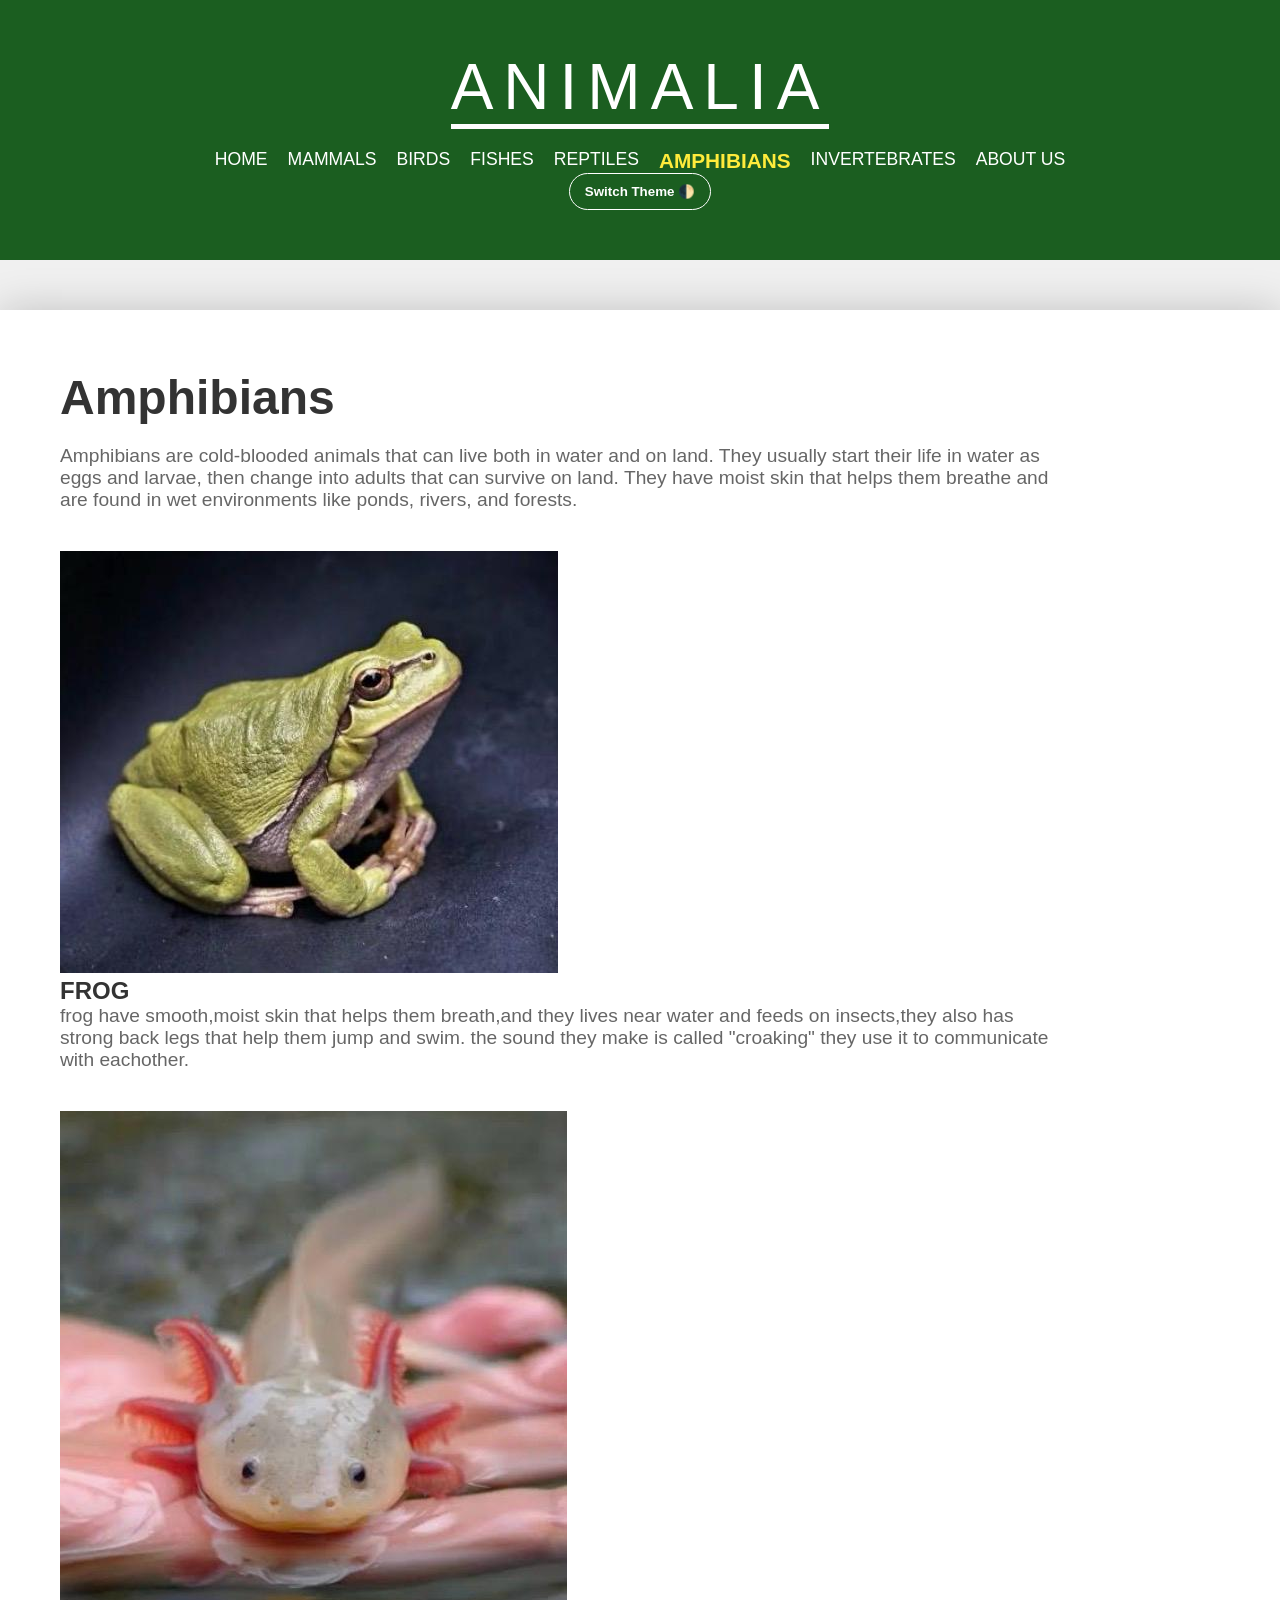
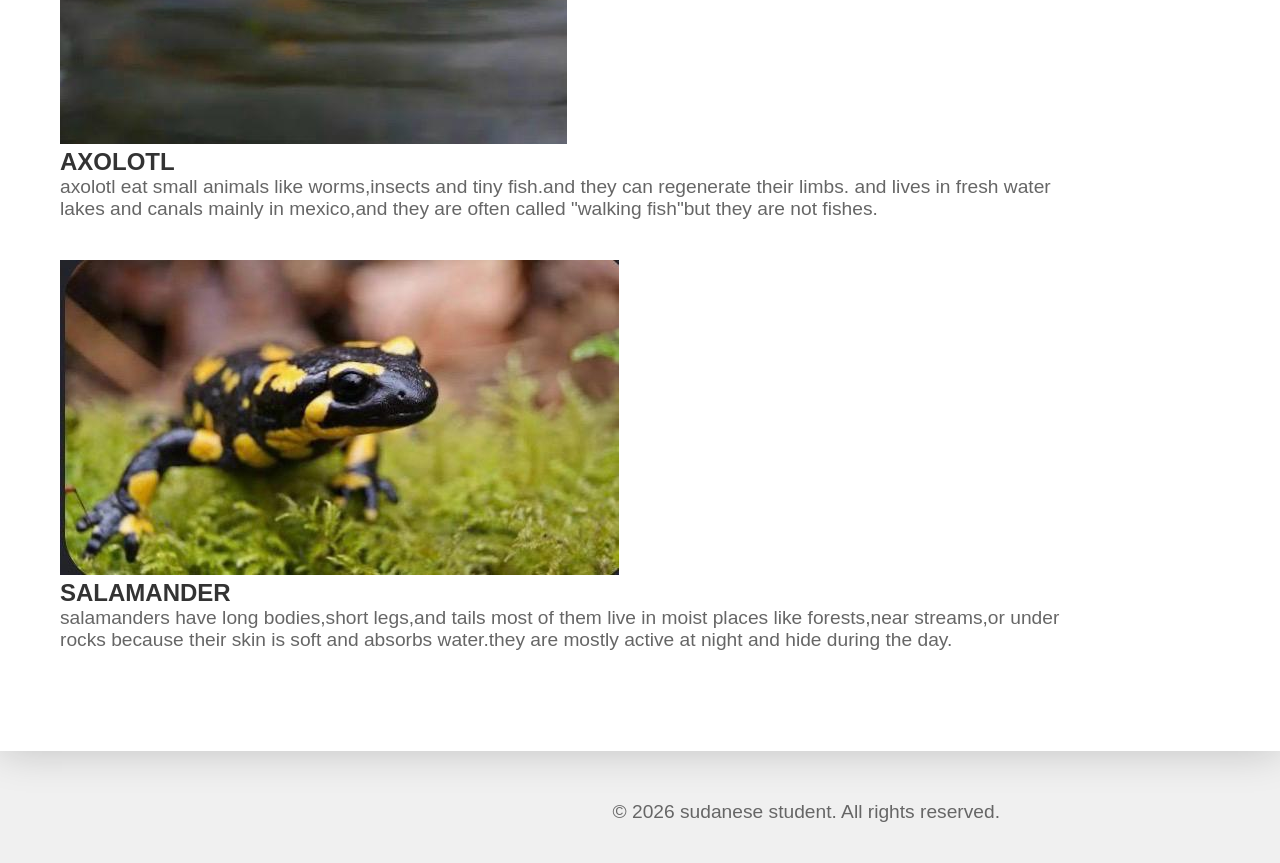
==== amphibians.html @ 317c5589 "Add files via upload" ====
<!doctype html>
<html lang="en">
  <head>
    <meta charset="UTF-8" />
    <title>Animalia | Home</title>
    <link rel="stylesheet" href="style.css" />
  </head>
  <body>
    <header>
      <div class="logo">ANIMALIA</div>
      <nav>
        <ul>
          <li><a href="index.html">Home</a></li>
          <li><a href="mammals.html">Mammals</a></li>
          <li><a href="birds.html">Birds</a></li>
          <li><a href="fishes.html">Fishes</a></li>
          <li><a href="reptiles.html">Reptiles</a></li>
          <li><a href="amphibians.html">Amphibians</a></li>
          <li><a href="invertebrates.html">Invertebrates</a></li>
          <li><a href="about.html">About Us</a></li>
        </ul>
      </nav>
      <button id="theme-toggle" class="theme-btn">Switch Theme 🌓</button>
    </header>

    <main>
      <h1>Amphibians</h1>
      <p>
        Amphibians are cold-blooded animals that can live both in water and on
        land. They usually start their life in water as eggs and larvae, then
        change into adults that can survive on land. They have moist skin that
        helps them breathe and are found in wet environments like ponds, rivers,
        and forests.
      </p>
      <div class="gallery">
        <div class="card">
          <img src="photo/frog.jpeg" alt="frog" />
          <h2>FROG</h2>
          <p>
            frog have smooth,moist skin that helps them breath,and they lives
            near water and feeds on insects,they also has strong back legs that
            help them jump and swim. the sound they make is called "croaking"
            they use it to communicate with eachother.
          </p>
        </div>
        <div class="card">
          <img src="photo/axolotl.jpeg" alt="axolotl" />
          <h2>AXOLOTL</h2>
          <p>
            axolotl eat small animals like worms,insects and tiny fish.and they
            can regenerate their limbs. and lives in fresh water lakes and
            canals mainly in mexico,and they are often called "walking fish"but
            they are not fishes.
          </p>
        </div>
        <div class="card">
          <img src="photo/salamander.jpeg" alt="salamander" />
          <h2>SALAMANDER</h2>
          <p>
            salamanders have long bodies,short legs,and tails most of them live
            in moist places like forests,near streams,or under rocks because
            their skin is soft and absorbs water.they are mostly active at night
            and hide during the day.
          </p>
        </div>
      </div>
    </main>
    <footer>
      <p style="text-align: end">
        &copy; 2026 sudanese student. All rights reserved.
      </p>
    </footer>
    <script src="script.js"></script>
  </body>
</html>
---- style.css ----
* {
  box-sizing: border-box;
  margin: 0;
  padding: 0;
}

:root {
  --bg-color: #f0f0f0;
  --card-bg: #ffffff;
  --text-color: #333333;
  --header-bg: #1b5e20;
  --accent-color: #1b5e20;
}

[data-theme="dark"] {
  --bg-color: #121212;
  --card-bg: #1e1e1e;
  --text-color: #e0e0e0;
  --header-bg: #000000;
  --accent-color: #4caf50;
}

body {
  font-family: "Arial Black", Gadget, sans-serif;
  background-color: var(--bg-color);
  color: var(--text-color);
  transition: all 0.3s ease;
}

header {
  background-color: var(--header-bg);
  color: white;
  padding: 50px 20px;
  text-align: center;
}

.logo {
  font-size: 4rem;
  letter-spacing: 10px;
  border-bottom: 5px solid #fff;
  display: inline-block;
  margin-bottom: 20px;
}

nav ul {
  list-style: none;
  display: flex;
  justify-content: center;
  gap: 20px;
  flex-wrap: wrap;
}

nav ul li a {
  color: white;
  text-decoration: none;
  font-size: 1.1rem;
  text-transform: uppercase;
}

.theme-btn {
  padding: 10px 15px;
  cursor: pointer;
  border-radius: 20px;
  border: 1px solid white;
  background: transparent;
  color: white;
  font-weight: bold;
}

main,
.form-side,
.media-box {
  background-color: var(--card-bg) !important;
  color: var(--text-color);
}

main {
  max-width: 1400px;
  margin: 50px auto;
  padding: 60px;
  box-shadow: 0 0 40px rgba(0, 0, 0, 0.2);
  min-height: 1000px;
}

h1 {
  font-size: 3rem;
  color: #333;
  margin-bottom: 20px;
}

p {
  font-size: 1.2rem;
  color: #666;
  margin-bottom: 40px;
  max-width: 1000px;
}

img {
  transition:
    transform 0.3s ease,
    box-shadow 0.3s ease;
}

.big-img-placeholder {
  width: 100%;
  aspect-ratio: 16 / 9;
  background: #ddd;
  border: 10px solid #eee;
  display: flex;
  align-items: center;
  justify-content: center;
  font-size: 1.2rem;
  color: #888;
  margin-bottom: 30px;
}

.big-img-placeholder img {
  width: 100%;
  height: 100%;
  object-fit: cover;
}

.sub-grid {
  display: grid;
  grid-template-columns: 1fr 1fr;
  gap: 30px;
}

.small-box {
  width: 100%;
  aspect-ratio: 16 / 9;
  background: #eee;
  border: 5px solid #ddd;
  display: flex;
  align-items: center;
  justify-content: center;
  font-size: 1.2rem;
}

.small-box img {
  width: 100%;
  height: 100%;
  object-fit: cover;
}

.animal-list {
  list-style: none;
  display: grid;
  grid-template-columns: repeat(3, 1fr);
  gap: 30px;
  padding: 0;
}

.animal-list li {
  text-align: center;
}

.animal-item {
  display: flex;
  flex-direction: column;
  align-items: center;
  text-decoration: none;
  gap: 15px;
}

.animal-item span {
  font-size: 1.2rem;
  color: #168fb4;
  font-weight: bold;
  text-transform: uppercase;
}

.animal-item img {
  border-radius: 10px;
  width: 100px;
  height: 100px;
}

.explore-btn {
  border-radius: 10px;
  padding: 15px 40px;
  font-size: 1.2rem;
  font-weight: bold;
  background: linear-gradient(135deg, #1b5e20 0%, #0d4d1a 100%);
  color: white;
  border: 3px solid #fff;
  cursor: pointer;
  transition: all 0.3s ease;
  text-transform: uppercase;
  letter-spacing: 1px;
}

.explore-btn:hover {
  transform: translateY(-5px);
  box-shadow: 0 10px 30px rgba(27, 94, 32, 0.4);
  background: linear-gradient(135deg, #0d4d1a 0%, #1b5e20 100%);
}

.explore-btn:active {
  transform: translateY(-2px);
  box-shadow: 0 5px 15px rgba(27, 94, 32, 0.3);
}

.eagle-section {
  display: flex;
  align-items: flex-start;
  gap: 20px;
  padding: 20px;
}

.eagle-section img {
  max-width: 400px;
  height: auto;
}

.eagle-content {
  flex: 1;
}

#comments-section,
.comments-section {
  margin-top: 50px;
  padding: 30px;
  background: #f9f9f9;
  border-top: 2px solid #eee;
  border-left: 5px solid #1b5e20;
  border-radius: 8px;
  font-family: Arial, sans-serif;
}

.comments-section h2 {
  color: #1b5e20;
  margin-bottom: 20px;
  font-size: 2rem;
}

.comment-form {
  display: flex;
  flex-direction: column;
  gap: 15px;
}

.comment-form input,
.comment-form textarea {
  width: 100%;
  padding: 12px;
  margin-bottom: 10px;
  border: 2px solid #ddd;
  border-radius: 5px;
  font-family: Arial, sans-serif;
  font-size: 1rem;
  transition: border-color 0.3s ease;
}

.comment-form input:focus,
.comment-form textarea:focus {
  outline: none;
  border-color: #1b5e20;
  box-shadow: 0 0 10px rgba(27, 94, 32, 0.2);
}

.comment-form button,
.submit-btn {
  padding: 12px 30px;
  background: linear-gradient(135deg, #1b5e20 0%, #0d4d1a 100%);
  color: white;
  border: none;
  border-radius: 5px;
  font-weight: bold;
  font-size: 1rem;
  cursor: pointer;
  transition: all 0.3s ease;
  text-transform: uppercase;
}

.submit-btn:hover,
.comment-form button:hover {
  transform: scale(1.05);
  box-shadow: 0 8px 20px rgba(27, 94, 32, 0.3);
}

.submit-btn:active,
.comment-form button:active {
  transform: scale(0.98);
}

.comment-item {
  background: #f9f9f9;
  padding: 10px;
  margin-top: 10px;
  border-radius: 5px;
  border-left: 5px solid #2e7d32;
}

.comment-item strong {
  color: #333;
}

.comment-item p {
  margin: 5px 0 0;
}

.error-msg {
  color: #d32f2f;
  font-size: 0.8rem;
  display: block;
  margin-top: 5px;
  font-family: sans-serif;
}

input:invalid,
select:invalid {
  border-color: #ffcdd2;
}
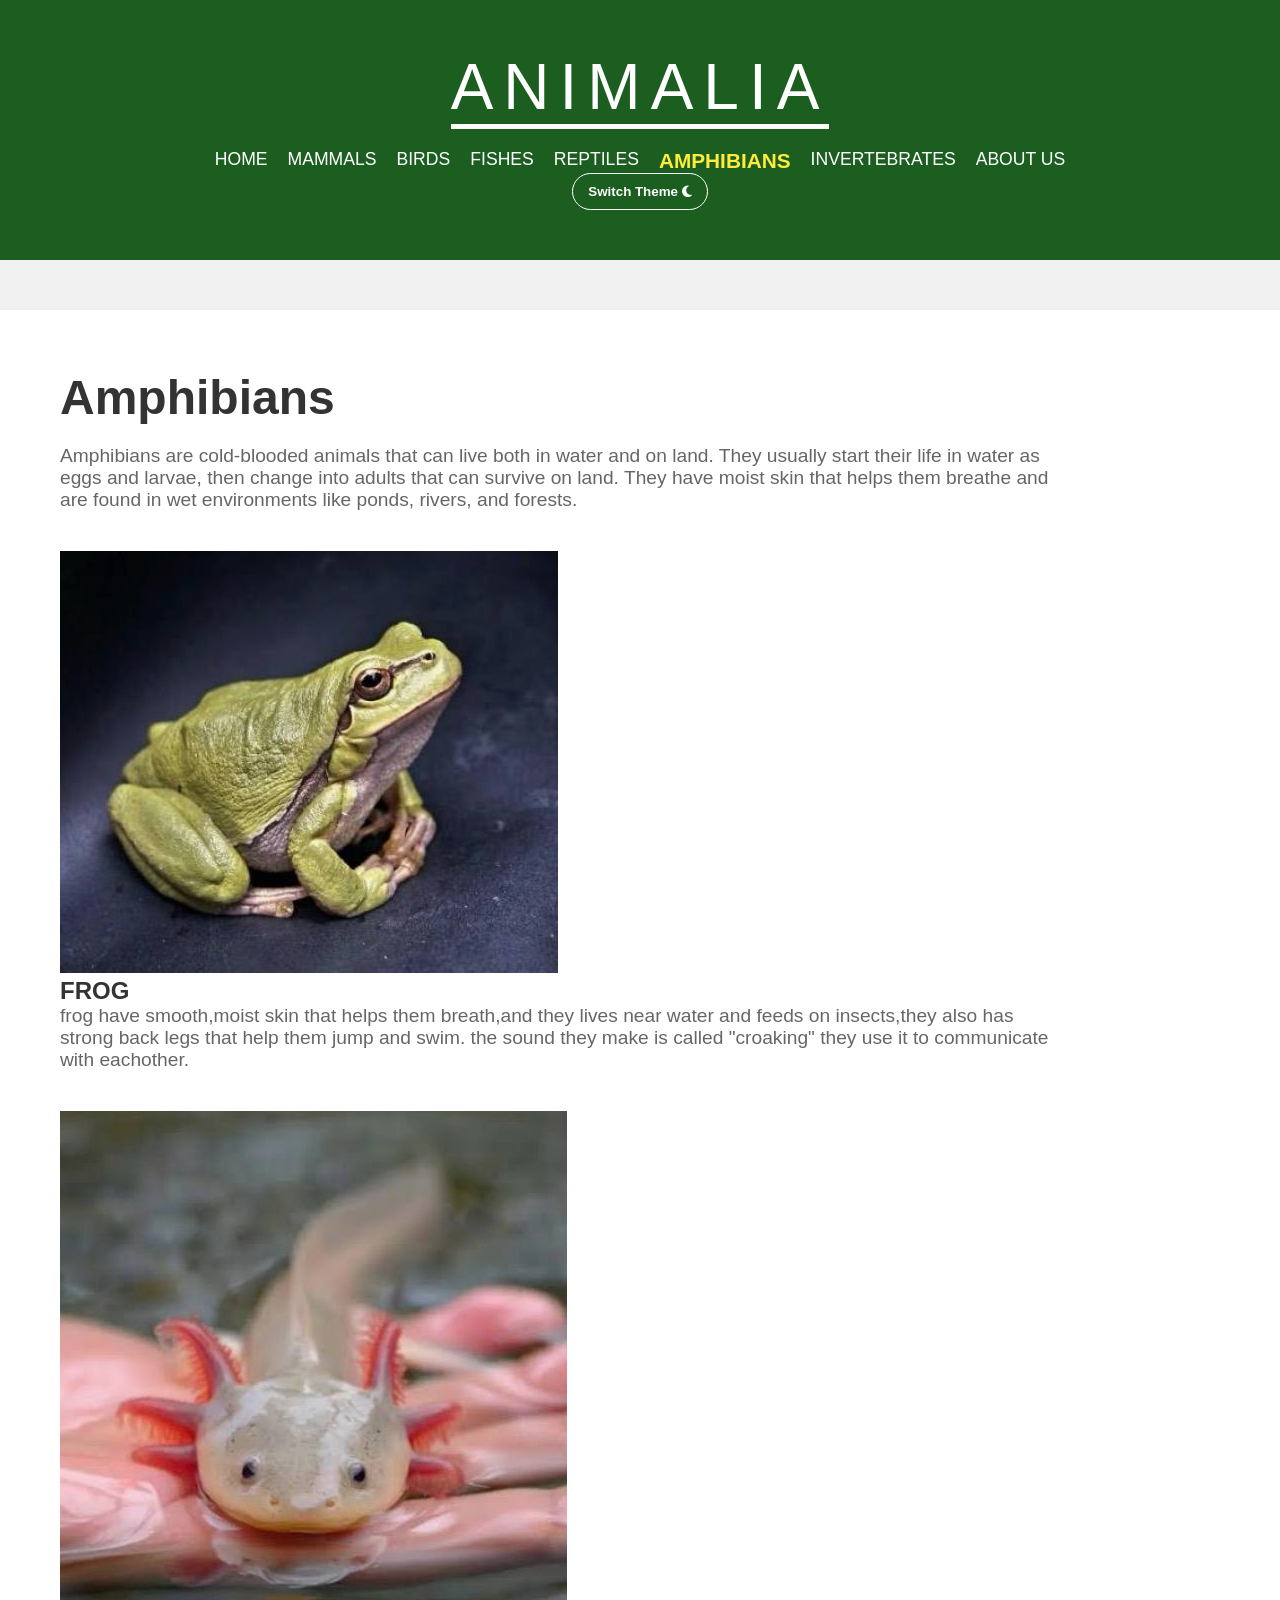
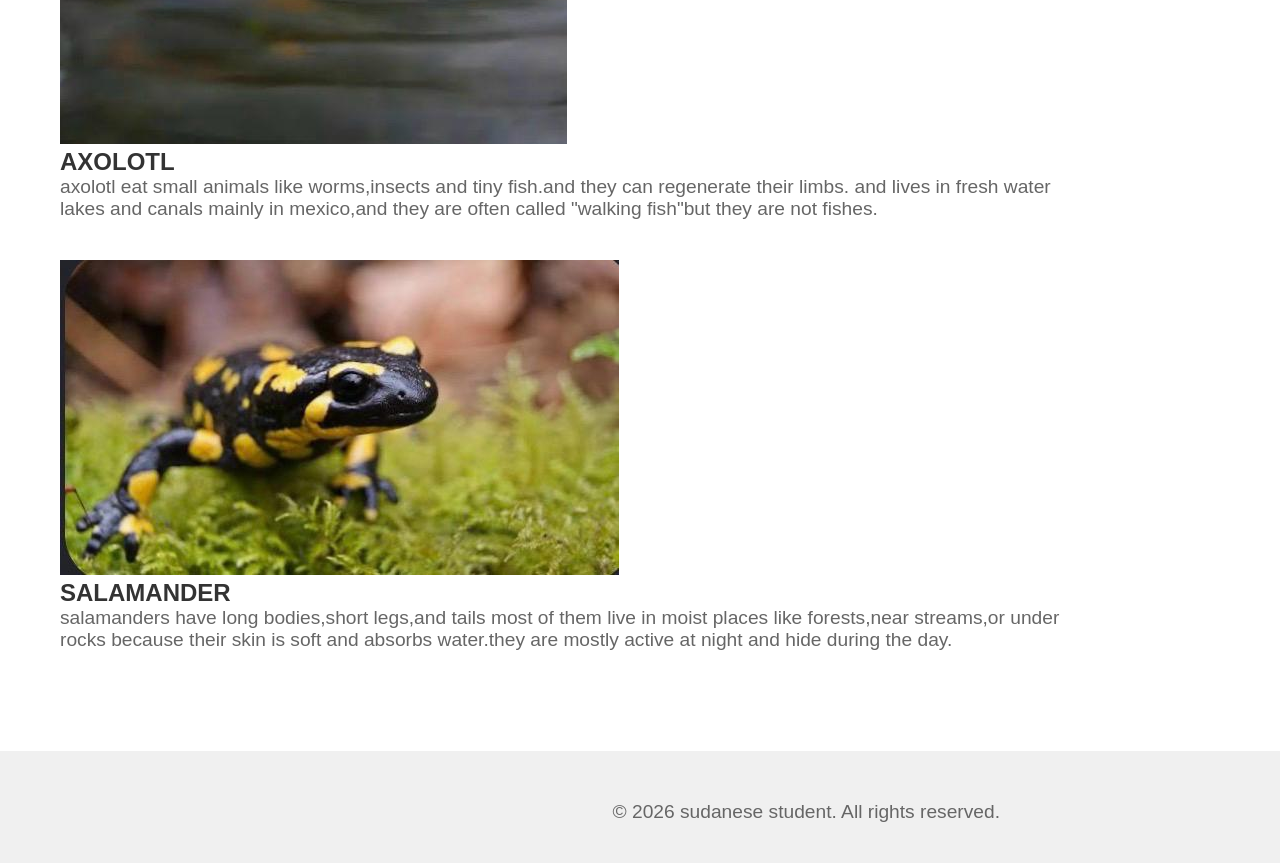
==== commit 641bdfb6: "Add files via upload" ====
--- a/amphibians.html
+++ b/amphibians.html
@@ -4,6 +4,10 @@
     <meta charset="UTF-8" />
     <title>Animalia | Home</title>
     <link rel="stylesheet" href="style.css" />
+    <link
+      rel="stylesheet"
+      href="https://cdnjs.cloudflare.com/ajax/libs/font-awesome/6.5.0/css/all.min.css"
+    />
   </head>
   <body>
     <header>
@@ -20,7 +24,9 @@
           <li><a href="about.html">About Us</a></li>
         </ul>
       </nav>
-      <button id="theme-toggle" class="theme-btn">Switch Theme 🌓</button>
+      <button id="theme-toggle" class="theme-btn">
+        Switch Theme <i class="fa-solid fa-moon"></i>
+      </button>
     </header>
 
     <main>
@@ -32,6 +38,7 @@
         helps them breathe and are found in wet environments like ponds, rivers,
         and forests.
       </p>
+
       <div class="gallery">
         <div class="card">
           <img src="photo/frog.jpeg" alt="frog" />
--- a/style.css
+++ b/style.css
@@ -13,18 +13,17 @@
 }
 
 [data-theme="dark"] {
-  --bg-color: #121212;
-  --card-bg: #1e1e1e;
-  --text-color: #e0e0e0;
-  --header-bg: #000000;
-  --accent-color: #4caf50;
+  --bg-color: Black;
+  --card-bg: Black;
+  --text-color: white;
+  --header-bg: Black;
+  --accent-color: rgba(0, 128, 13, 0.511);
 }
 
 body {
   font-family: "Arial Black", Gadget, sans-serif;
   background-color: var(--bg-color);
   color: var(--text-color);
-  transition: all 0.3s ease;
 }
 
 header {
@@ -37,7 +36,7 @@
 .logo {
   font-size: 4rem;
   letter-spacing: 10px;
-  border-bottom: 5px solid #fff;
+  border-bottom: 5px solid white;
   display: inline-block;
   margin-bottom: 20px;
 }
@@ -78,7 +77,6 @@
   max-width: 1400px;
   margin: 50px auto;
   padding: 60px;
-  box-shadow: 0 0 40px rgba(0, 0, 0, 0.2);
   min-height: 1000px;
 }
 
@@ -95,12 +93,6 @@
   max-width: 1000px;
 }
 
-img {
-  transition:
-    transform 0.3s ease,
-    box-shadow 0.3s ease;
-}
-
 .big-img-placeholder {
   width: 100%;
   aspect-ratio: 16 / 9;
@@ -129,8 +121,8 @@
 .small-box {
   width: 100%;
   aspect-ratio: 16 / 9;
-  background: #eee;
-  border: 5px solid #ddd;
+  background: white;
+  border: 5px solid white;
   display: flex;
   align-items: center;
   justify-content: center;
@@ -181,24 +173,12 @@
   padding: 15px 40px;
   font-size: 1.2rem;
   font-weight: bold;
-  background: linear-gradient(135deg, #1b5e20 0%, #0d4d1a 100%);
-  color: white;
-  border: 3px solid #fff;
+  background: linear-gradient green;
+  color: greenyellow;
+  border: 3px solid white;
   cursor: pointer;
-  transition: all 0.3s ease;
   text-transform: uppercase;
   letter-spacing: 1px;
-}
-
-.explore-btn:hover {
-  transform: translateY(-5px);
-  box-shadow: 0 10px 30px rgba(27, 94, 32, 0.4);
-  background: linear-gradient(135deg, #0d4d1a 0%, #1b5e20 100%);
-}
-
-.explore-btn:active {
-  transform: translateY(-2px);
-  box-shadow: 0 5px 15px rgba(27, 94, 32, 0.3);
 }
 
 .eagle-section {
@@ -221,15 +201,15 @@
 .comments-section {
   margin-top: 50px;
   padding: 30px;
-  background: #f9f9f9;
-  border-top: 2px solid #eee;
-  border-left: 5px solid #1b5e20;
+  background: white;
+  border-top: 2px solid white;
+  border-left: 5px solid green;
   border-radius: 8px;
   font-family: Arial, sans-serif;
 }
 
 .comments-section h2 {
-  color: #1b5e20;
+  color: green;
   margin-bottom: 20px;
   font-size: 2rem;
 }
@@ -249,43 +229,28 @@
   border-radius: 5px;
   font-family: Arial, sans-serif;
   font-size: 1rem;
-  transition: border-color 0.3s ease;
 }
 
 .comment-form input:focus,
 .comment-form textarea:focus {
-  outline: none;
-  border-color: #1b5e20;
-  box-shadow: 0 0 10px rgba(27, 94, 32, 0.2);
+  border-color: green;
 }
 
 .comment-form button,
 .submit-btn {
   padding: 12px 30px;
-  background: linear-gradient(135deg, #1b5e20 0%, #0d4d1a 100%);
-  color: white;
+  background: linear-gradient white;
+  color: greenyellow;
   border: none;
   border-radius: 5px;
   font-weight: bold;
   font-size: 1rem;
   cursor: pointer;
-  transition: all 0.3s ease;
-  text-transform: uppercase;
-}
-
-.submit-btn:hover,
-.comment-form button:hover {
-  transform: scale(1.05);
-  box-shadow: 0 8px 20px rgba(27, 94, 32, 0.3);
-}
-
-.submit-btn:active,
-.comment-form button:active {
-  transform: scale(0.98);
+  text-transform: uppercase;
 }
 
 .comment-item {
-  background: #f9f9f9;
+  background: white;
   padding: 10px;
   margin-top: 10px;
   border-radius: 5px;
@@ -301,7 +266,7 @@
 }
 
 .error-msg {
-  color: #d32f2f;
+  color: red;
   font-size: 0.8rem;
   display: block;
   margin-top: 5px;
@@ -310,5 +275,11 @@
 
 input:invalid,
 select:invalid {
-  border-color: #ffcdd2;
-}
+  border-color: pink;
+}
+.zoologists-table {
+  width: 100%;
+  border: 2px solid black;
+  border-collapse: collapse;
+  margin-top: 30px;
+}
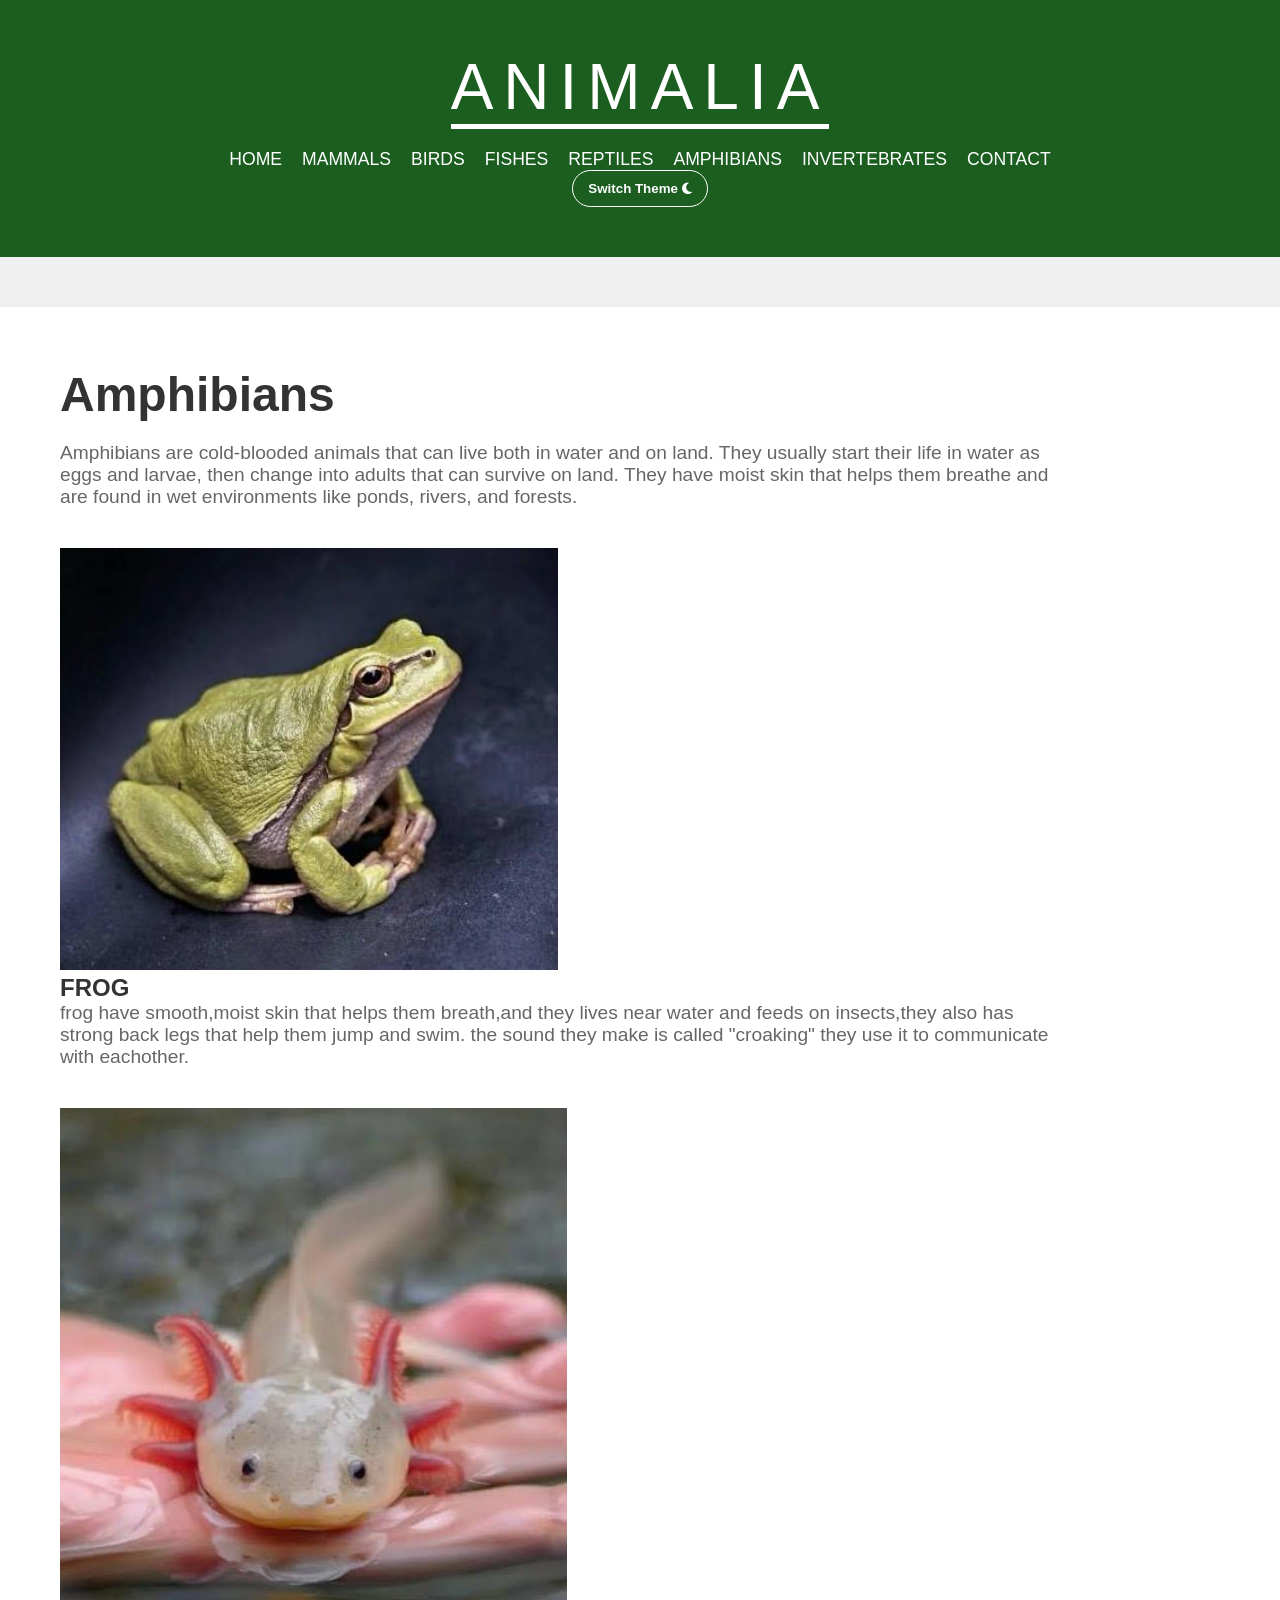
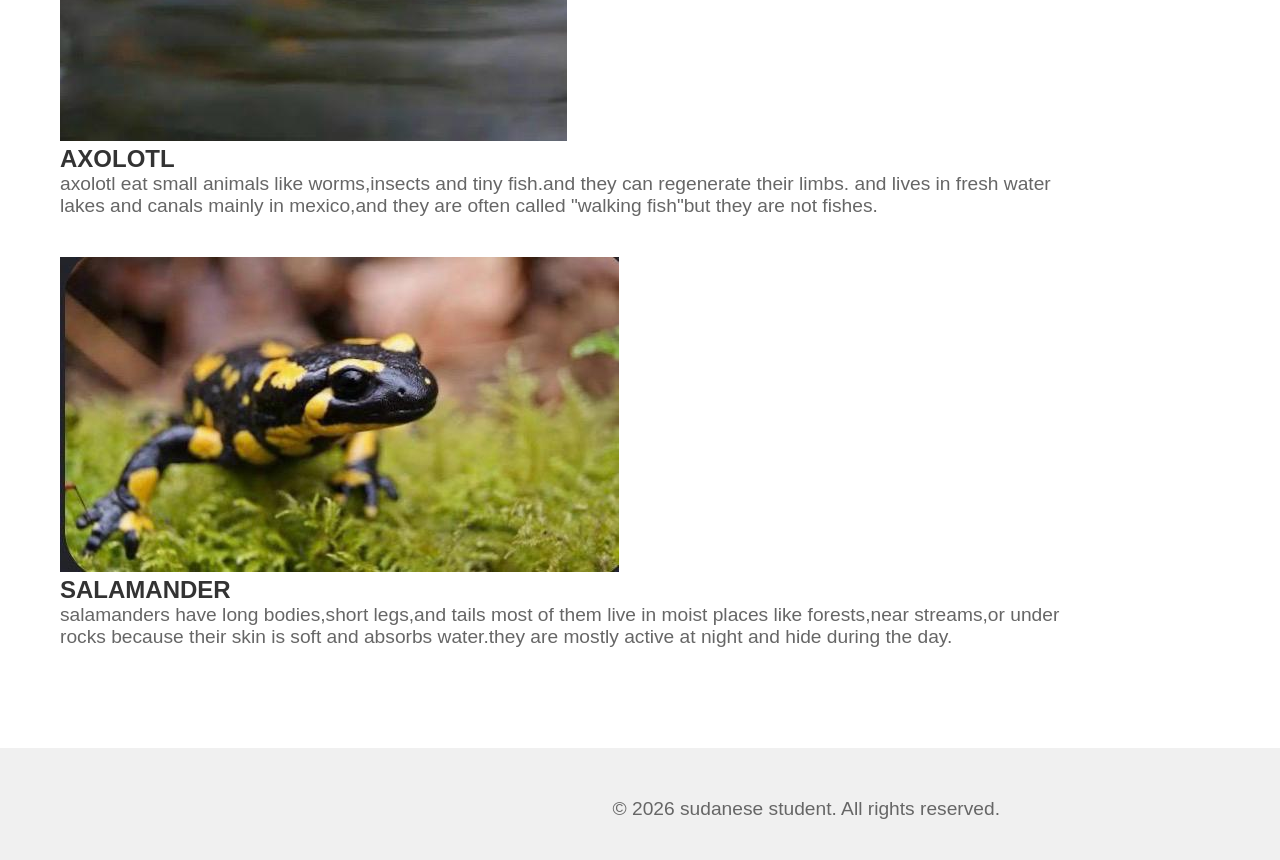
==== commit 4653e282: "Add files via upload" ====
--- a/amphibians.html
+++ b/amphibians.html
@@ -1,82 +1,82 @@
-<!doctype html>
-<html lang="en">
-  <head>
-    <meta charset="UTF-8" />
-    <title>Animalia | Home</title>
-    <link rel="stylesheet" href="style.css" />
-    <link
-      rel="stylesheet"
-      href="https://cdnjs.cloudflare.com/ajax/libs/font-awesome/6.5.0/css/all.min.css"
-    />
-  </head>
-  <body>
-    <header>
-      <div class="logo">ANIMALIA</div>
-      <nav>
-        <ul>
-          <li><a href="index.html">Home</a></li>
-          <li><a href="mammals.html">Mammals</a></li>
-          <li><a href="birds.html">Birds</a></li>
-          <li><a href="fishes.html">Fishes</a></li>
-          <li><a href="reptiles.html">Reptiles</a></li>
-          <li><a href="amphibians.html">Amphibians</a></li>
-          <li><a href="invertebrates.html">Invertebrates</a></li>
-          <li><a href="about.html">About Us</a></li>
-        </ul>
-      </nav>
-      <button id="theme-toggle" class="theme-btn">
-        Switch Theme <i class="fa-solid fa-moon"></i>
-      </button>
-    </header>
-
-    <main>
-      <h1>Amphibians</h1>
-      <p>
-        Amphibians are cold-blooded animals that can live both in water and on
-        land. They usually start their life in water as eggs and larvae, then
-        change into adults that can survive on land. They have moist skin that
-        helps them breathe and are found in wet environments like ponds, rivers,
-        and forests.
-      </p>
-
-      <div class="gallery">
-        <div class="card">
-          <img src="photo/frog.jpeg" alt="frog" />
-          <h2>FROG</h2>
-          <p>
-            frog have smooth,moist skin that helps them breath,and they lives
-            near water and feeds on insects,they also has strong back legs that
-            help them jump and swim. the sound they make is called "croaking"
-            they use it to communicate with eachother.
-          </p>
-        </div>
-        <div class="card">
-          <img src="photo/axolotl.jpeg" alt="axolotl" />
-          <h2>AXOLOTL</h2>
-          <p>
-            axolotl eat small animals like worms,insects and tiny fish.and they
-            can regenerate their limbs. and lives in fresh water lakes and
-            canals mainly in mexico,and they are often called "walking fish"but
-            they are not fishes.
-          </p>
-        </div>
-        <div class="card">
-          <img src="photo/salamander.jpeg" alt="salamander" />
-          <h2>SALAMANDER</h2>
-          <p>
-            salamanders have long bodies,short legs,and tails most of them live
-            in moist places like forests,near streams,or under rocks because
-            their skin is soft and absorbs water.they are mostly active at night
-            and hide during the day.
-          </p>
-        </div>
-      </div>
-    </main>
-    <footer>
-      <p style="text-align: end">
-        &copy; 2026 sudanese student. All rights reserved.
-      </p>
-    </footer>
-    <script src="script.js"></script>
-  </body>
-</html>
+<!doctype html>
+<html lang="en">
+  <head>
+    <meta charset="UTF-8" />
+    <title>Animalia | Home</title>
+    <link rel="stylesheet" href="style.css" />
+    <link
+      rel="stylesheet"
+      href="https://cdnjs.cloudflare.com/ajax/libs/font-awesome/6.5.0/css/all.min.css"
+    />
+  </head>
+  <body>
+    <header>
+      <div class="lg-x">ANIMALIA</div>
+      <nav>
+        <ul>
+          <li><a href="index.html">Home</a></li>
+          <li><a href="mammals.html">Mammals</a></li>
+          <li><a href="birds.html">Birds</a></li>
+          <li><a href="fishes.html">Fishes</a></li>
+          <li><a href="reptiles.html">Reptiles</a></li>
+          <li><a href="amphibians.html">Amphibians</a></li>
+          <li><a href="invertebrates.html">Invertebrates</a></li>
+          <li><a href="contact.html">Contact</a></li>
+        </ul>
+      </nav>
+      <button id="theme-toggle" class="thm-btn">
+        Switch Theme <i class="fa-solid fa-moon"></i>
+      </button>
+    </header>
+
+    <main>
+      <h1>Amphibians</h1>
+      <p>
+        Amphibians are cold-blooded animals that can live both in water and on
+        land. They usually start their life in water as eggs and larvae, then
+        change into adults that can survive on land. They have moist skin that
+        helps them breathe and are found in wet environments like ponds, rivers,
+        and forests.
+      </p>
+
+      <div class="gal-ry">
+        <div class="crd-bx">
+          <img src="photo/frog.jpeg" alt="frog" />
+          <h2>FROG</h2>
+          <p>
+            frog have smooth,moist skin that helps them breath,and they lives
+            near water and feeds on insects,they also has strong back legs that
+            help them jump and swim. the sound they make is called "croaking"
+            they use it to communicate with eachother.
+          </p>
+        </div>
+        <div class="crd-bx">
+          <img src="photo/axolotl.jpeg" alt="axolotl" />
+          <h2>AXOLOTL</h2>
+          <p>
+            axolotl eat small animals like worms,insects and tiny fish.and they
+            can regenerate their limbs. and lives in fresh water lakes and
+            canals mainly in mexico,and they are often called "walking fish"but
+            they are not fishes.
+          </p>
+        </div>
+        <div class="crd-bx">
+          <img src="photo/salamander.jpeg" alt="salamander" />
+          <h2>SALAMANDER</h2>
+          <p>
+            salamanders have long bodies,short legs,and tails most of them live
+            in moist places like forests,near streams,or under rocks because
+            their skin is soft and absorbs water.they are mostly active at night
+            and hide during the day.
+          </p>
+        </div>
+      </div>
+    </main>
+    <footer>
+      <p style="text-align: end">
+        &copy; 2026 sudanese student. All rights reserved.
+      </p>
+    </footer>
+    <script src="script.js"></script>
+  </body>
+</html>
--- a/style.css
+++ b/style.css
@@ -1,285 +1,286 @@
-* {
-  box-sizing: border-box;
-  margin: 0;
-  padding: 0;
-}
-
-:root {
-  --bg-color: #f0f0f0;
-  --card-bg: #ffffff;
-  --text-color: #333333;
-  --header-bg: #1b5e20;
-  --accent-color: #1b5e20;
-}
-
-[data-theme="dark"] {
-  --bg-color: Black;
-  --card-bg: Black;
-  --text-color: white;
-  --header-bg: Black;
-  --accent-color: rgba(0, 128, 13, 0.511);
-}
-
-body {
-  font-family: "Arial Black", Gadget, sans-serif;
-  background-color: var(--bg-color);
-  color: var(--text-color);
-}
-
-header {
-  background-color: var(--header-bg);
-  color: white;
-  padding: 50px 20px;
-  text-align: center;
-}
-
-.logo {
-  font-size: 4rem;
-  letter-spacing: 10px;
-  border-bottom: 5px solid white;
-  display: inline-block;
-  margin-bottom: 20px;
-}
-
-nav ul {
-  list-style: none;
-  display: flex;
-  justify-content: center;
-  gap: 20px;
-  flex-wrap: wrap;
-}
-
-nav ul li a {
-  color: white;
-  text-decoration: none;
-  font-size: 1.1rem;
-  text-transform: uppercase;
-}
-
-.theme-btn {
-  padding: 10px 15px;
-  cursor: pointer;
-  border-radius: 20px;
-  border: 1px solid white;
-  background: transparent;
-  color: white;
-  font-weight: bold;
-}
-
-main,
-.form-side,
-.media-box {
-  background-color: var(--card-bg) !important;
-  color: var(--text-color);
-}
-
-main {
-  max-width: 1400px;
-  margin: 50px auto;
-  padding: 60px;
-  min-height: 1000px;
-}
-
-h1 {
-  font-size: 3rem;
-  color: #333;
-  margin-bottom: 20px;
-}
-
-p {
-  font-size: 1.2rem;
-  color: #666;
-  margin-bottom: 40px;
-  max-width: 1000px;
-}
-
-.big-img-placeholder {
-  width: 100%;
-  aspect-ratio: 16 / 9;
-  background: #ddd;
-  border: 10px solid #eee;
-  display: flex;
-  align-items: center;
-  justify-content: center;
-  font-size: 1.2rem;
-  color: #888;
-  margin-bottom: 30px;
-}
-
-.big-img-placeholder img {
-  width: 100%;
-  height: 100%;
-  object-fit: cover;
-}
-
-.sub-grid {
-  display: grid;
-  grid-template-columns: 1fr 1fr;
-  gap: 30px;
-}
-
-.small-box {
-  width: 100%;
-  aspect-ratio: 16 / 9;
-  background: white;
-  border: 5px solid white;
-  display: flex;
-  align-items: center;
-  justify-content: center;
-  font-size: 1.2rem;
-}
-
-.small-box img {
-  width: 100%;
-  height: 100%;
-  object-fit: cover;
-}
-
-.animal-list {
-  list-style: none;
-  display: grid;
-  grid-template-columns: repeat(3, 1fr);
-  gap: 30px;
-  padding: 0;
-}
-
-.animal-list li {
-  text-align: center;
-}
-
-.animal-item {
-  display: flex;
-  flex-direction: column;
-  align-items: center;
-  text-decoration: none;
-  gap: 15px;
-}
-
-.animal-item span {
-  font-size: 1.2rem;
-  color: #168fb4;
-  font-weight: bold;
-  text-transform: uppercase;
-}
-
-.animal-item img {
-  border-radius: 10px;
-  width: 100px;
-  height: 100px;
-}
-
-.explore-btn {
-  border-radius: 10px;
-  padding: 15px 40px;
-  font-size: 1.2rem;
-  font-weight: bold;
-  background: linear-gradient green;
-  color: greenyellow;
-  border: 3px solid white;
-  cursor: pointer;
-  text-transform: uppercase;
-  letter-spacing: 1px;
-}
-
-.eagle-section {
-  display: flex;
-  align-items: flex-start;
-  gap: 20px;
-  padding: 20px;
-}
-
-.eagle-section img {
-  max-width: 400px;
-  height: auto;
-}
-
-.eagle-content {
-  flex: 1;
-}
-
-#comments-section,
-.comments-section {
-  margin-top: 50px;
-  padding: 30px;
-  background: white;
-  border-top: 2px solid white;
-  border-left: 5px solid green;
-  border-radius: 8px;
-  font-family: Arial, sans-serif;
-}
-
-.comments-section h2 {
-  color: green;
-  margin-bottom: 20px;
-  font-size: 2rem;
-}
-
-.comment-form {
-  display: flex;
-  flex-direction: column;
-  gap: 15px;
-}
-
-.comment-form input,
-.comment-form textarea {
-  width: 100%;
-  padding: 12px;
-  margin-bottom: 10px;
-  border: 2px solid #ddd;
-  border-radius: 5px;
-  font-family: Arial, sans-serif;
-  font-size: 1rem;
-}
-
-.comment-form input:focus,
-.comment-form textarea:focus {
-  border-color: green;
-}
-
-.comment-form button,
-.submit-btn {
-  padding: 12px 30px;
-  background: linear-gradient white;
-  color: greenyellow;
-  border: none;
-  border-radius: 5px;
-  font-weight: bold;
-  font-size: 1rem;
-  cursor: pointer;
-  text-transform: uppercase;
-}
-
-.comment-item {
-  background: white;
-  padding: 10px;
-  margin-top: 10px;
-  border-radius: 5px;
-  border-left: 5px solid #2e7d32;
-}
-
-.comment-item strong {
-  color: #333;
-}
-
-.comment-item p {
-  margin: 5px 0 0;
-}
-
-.error-msg {
-  color: red;
-  font-size: 0.8rem;
-  display: block;
-  margin-top: 5px;
-  font-family: sans-serif;
-}
-
-input:invalid,
-select:invalid {
-  border-color: pink;
-}
-.zoologists-table {
-  width: 100%;
-  border: 2px solid black;
-  border-collapse: collapse;
-  margin-top: 30px;
-}
+* {
+  box-sizing: border-box;
+  margin: 0;
+  padding: 0;
+}
+
+:root {
+  --bg-color: #f0f0f0;
+  --card-bg: #ffffff;
+  --text-color: #333333;
+  --header-bg: #1b5e20;
+  --accent-color: #1b5e20;
+}
+
+[data-theme="dark"] {
+  --bg-color: Black;
+  --card-bg: Black;
+  --text-color: white;
+  --header-bg: Black;
+  --accent-color: rgba(0, 128, 13, 0.511);
+}
+
+body {
+  font-family: "Arial Black", Gadget, sans-serif;
+  background-color: var(--bg-color);
+  color: var(--text-color);
+}
+
+header {
+  background-color: var(--header-bg);
+  color: white;
+  padding: 50px 20px;
+  text-align: center;
+}
+
+.lg-x {
+  font-size: 4rem;
+  letter-spacing: 10px;
+  border-bottom: 5px solid white;
+  display: inline-block;
+  margin-bottom: 20px;
+}
+
+nav ul {
+  list-style: none;
+  display: flex;
+  justify-content: center;
+  gap: 20px;
+  flex-wrap: wrap;
+}
+
+nav ul li a {
+  color: white;
+  text-decoration: none;
+  font-size: 1.1rem;
+  text-transform: uppercase;
+}
+
+.thm-btn {
+  padding: 10px 15px;
+  cursor: pointer;
+  border-radius: 20px;
+  border: 1px solid white;
+  background: transparent;
+  color: white;
+  font-weight: bold;
+}
+
+main,
+.frm-sd,
+.media-box {
+  background-color: var(--card-bg) !important;
+  color: var(--text-color);
+}
+
+main {
+  max-width: 1400px;
+  margin: 50px auto;
+  padding: 60px;
+  min-height: 1000px;
+}
+
+h1 {
+  font-size: 3rem;
+  color: #333;
+  margin-bottom: 20px;
+}
+
+p {
+  font-size: 1.2rem;
+  color: #666;
+  margin-bottom: 40px;
+  max-width: 1000px;
+}
+
+.big-img {
+  width: 100%;
+  aspect-ratio: 16 / 9;
+  background: #ddd;
+  border: 10px solid #eee;
+  display: flex;
+  align-items: center;
+  justify-content: center;
+  font-size: 1.2rem;
+  color: #888;
+  margin-bottom: 30px;
+}
+
+.big-img img {
+  width: 100%;
+  height: 100%;
+  object-fit: cover;
+}
+
+.sub-gr {
+  display: grid;
+  grid-template-columns: 1fr 1fr;
+  gap: 30px;
+}
+
+.sml-bx {
+  width: 100%;
+  aspect-ratio: 16 / 9;
+  background: white;
+  border: 5px solid white;
+  display: flex;
+  align-items: center;
+  justify-content: center;
+  font-size: 1.2rem;
+}
+
+.sml-bx img {
+  width: 100%;
+  height: 100%;
+  object-fit: cover;
+}
+
+.list-div {
+  list-style: none;
+  display: grid;
+  grid-template-columns: repeat(3, 1fr);
+  gap: 30px;
+  padding: 0;
+}
+
+.list-div li {
+  text-align: center;
+}
+
+.list-lnk {
+  display: flex;
+  flex-direction: column;
+  align-items: center;
+  text-decoration: none;
+  gap: 15px;
+}
+
+.list-lnk span {
+  font-size: 1.2rem;
+  color: #168fb4;
+  font-weight: bold;
+  text-transform: uppercase;
+}
+
+.list-lnk img {
+  border-radius: 10px;
+  width: 100px;
+  height: 100px;
+}
+
+.exp-btn {
+  border-radius: 10px;
+  padding: 15px 40px;
+  font-size: 1.2rem;
+  font-weight: bold;
+  background: linear-gradient green;
+  color: black;
+  border: 3px solid white;
+  cursor: pointer;
+  text-transform: uppercase;
+  letter-spacing: 1px;
+}
+
+.bird-div {
+  display: flex;
+  align-items: flex-start;
+  gap: 20px;
+  padding: 20px;
+}
+
+.bird-div img {
+  max-width: 400px;
+  height: auto;
+}
+
+.bird-txt {
+  flex: 1;
+}
+
+#comments-section,
+.cmt-sec {
+  margin-top: 50px;
+  padding: 30px;
+  background: white;
+  border-top: 2px solid white;
+  border-left: 5px solid green;
+  border-radius: 8px;
+  font-family: Arial, sans-serif;
+}
+
+.cmt-sec h2 {
+  color: green;
+  margin-bottom: 20px;
+  font-size: 2rem;
+}
+
+.cmt-frm {
+  display: flex;
+  flex-direction: column;
+  gap: 15px;
+}
+
+.cmt-frm input,
+.cmt-frm textarea {
+  width: 100%;
+  padding: 12px;
+  margin-bottom: 10px;
+  border: 2px solid #ddd;
+  border-radius: 5px;
+  font-family: Arial, sans-serif;
+  font-size: 1rem;
+}
+
+.cmt-frm input:focus,
+.cmt-frm textarea:focus {
+  border-color: green;
+}
+
+.cmt-frm button,
+.submit-btn {
+  padding: 12px 30px;
+  background: linear-gradient white;
+  color: black;
+  border: none;
+  border-radius: 5px;
+  font-weight: bold;
+  font-size: 1rem;
+  cursor: pointer;
+  text-transform: uppercase;
+}
+
+.cmt-itm {
+  background: white;
+  padding: 10px;
+  margin-top: 10px;
+  border-radius: 5px;
+  border-left: 5px solid #2e7d32;
+}
+
+.cmt-itm strong {
+  color: #333;
+}
+
+.cmt-itm p {
+  margin: 5px 0 0;
+}
+
+.err-msg {
+  color: red;
+  font-size: 0.8rem;
+  display: block;
+  margin-top: 5px;
+  font-family: sans-serif;
+}
+
+input:invalid,
+select:invalid {
+  border-color: pink;
+}
+
+.tbl-one {
+  width: 100%;
+  border: 2px solid black;
+  border-collapse: collapse;
+  margin-top: 30px;
+}
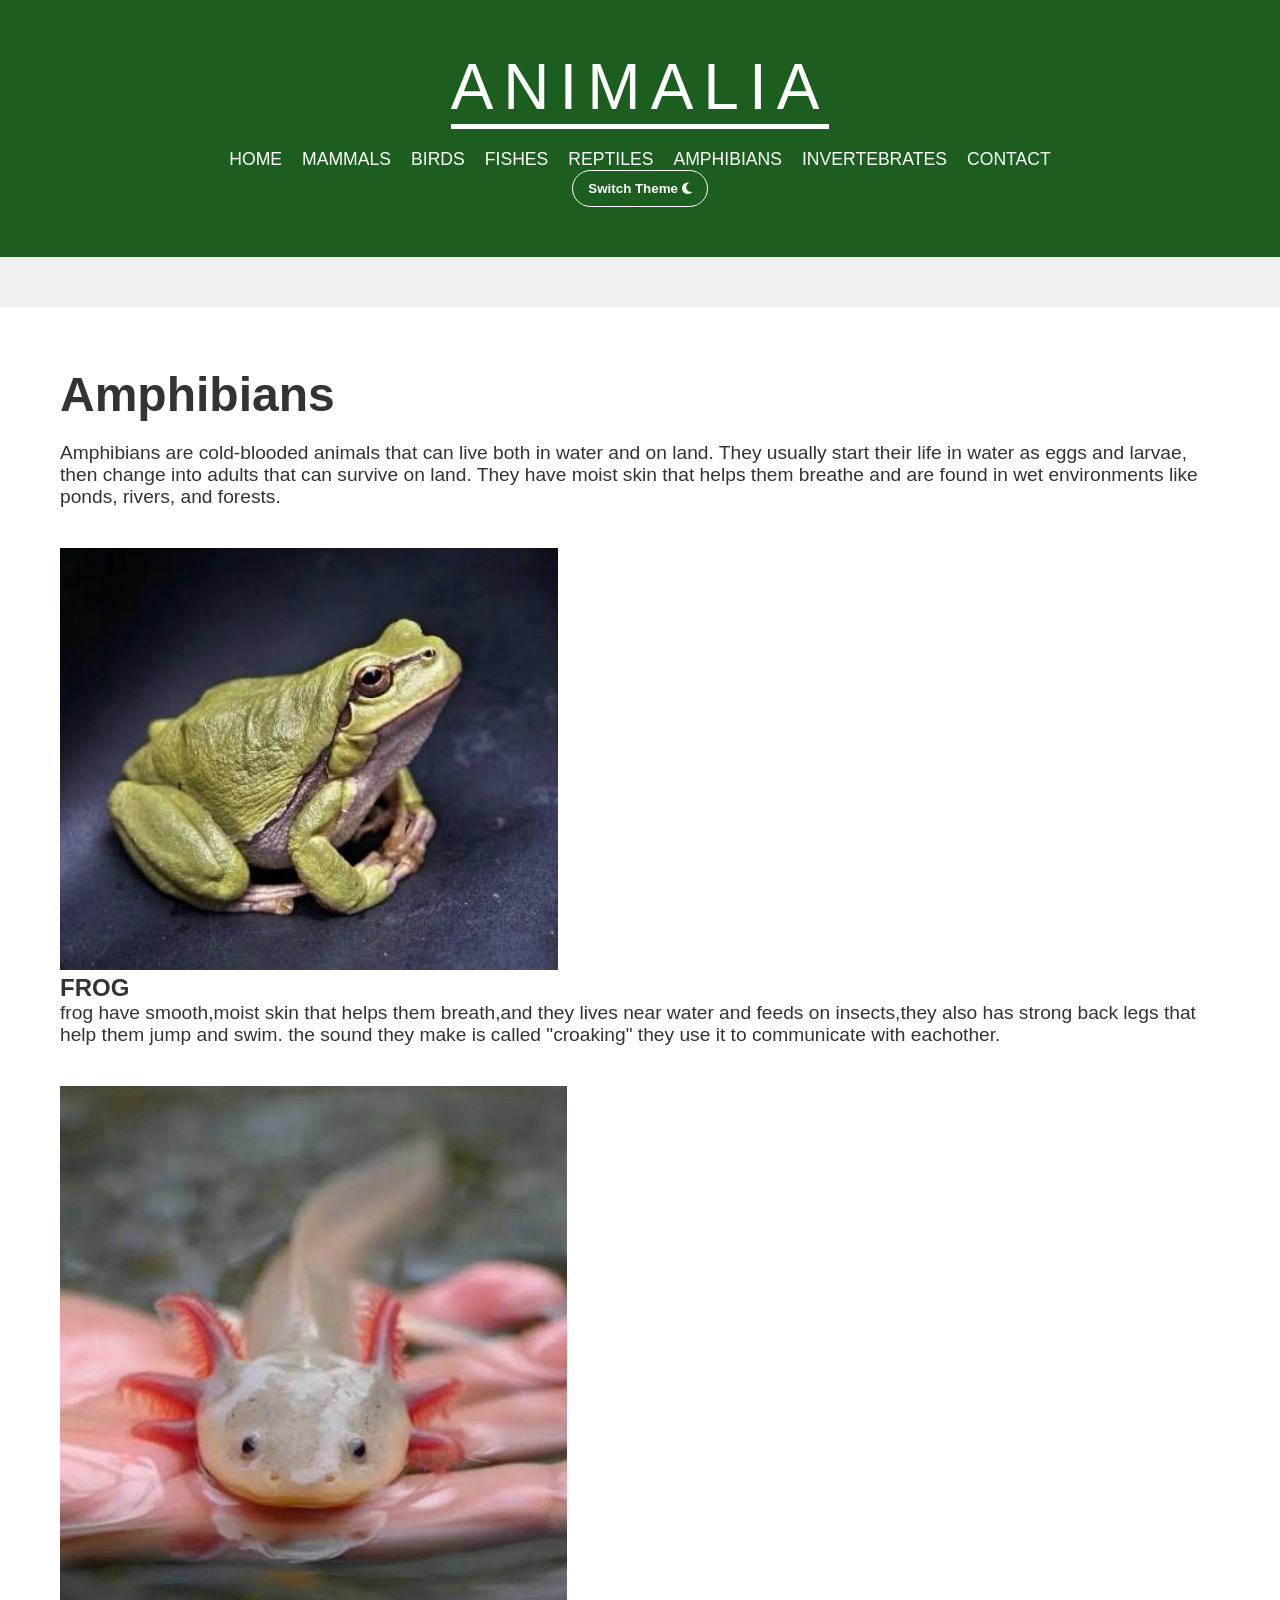
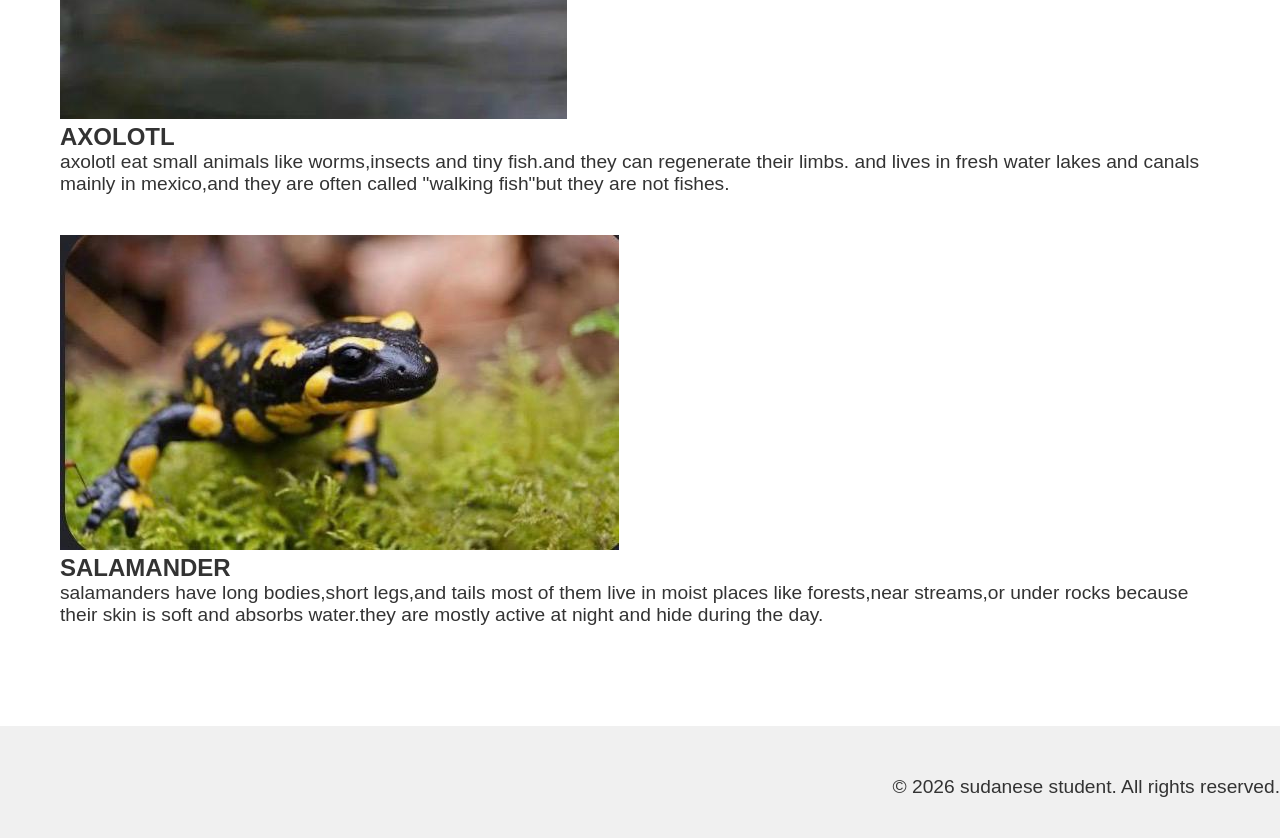
==== commit 7a631838: "Add files via upload" ====
--- a/amphibians.html
+++ b/amphibians.html
@@ -11,7 +11,7 @@
   </head>
   <body>
     <header>
-      <div class="lg-x">ANIMALIA</div>
+      <div class="lg">ANIMALIA</div>
       <nav>
         <ul>
           <li><a href="index.html">Home</a></li>
--- a/style.css
+++ b/style.css
@@ -33,7 +33,7 @@
   text-align: center;
 }
 
-.lg-x {
+.lg {
   font-size: 4rem;
   letter-spacing: 10px;
   border-bottom: 5px solid white;
@@ -69,7 +69,7 @@
 main,
 .frm-sd,
 .media-box {
-  background-color: var(--card-bg) !important;
+  background-color: var(--card-bg);
   color: var(--text-color);
 }
 
@@ -77,20 +77,16 @@
   max-width: 1400px;
   margin: 50px auto;
   padding: 60px;
-  min-height: 1000px;
 }
 
 h1 {
   font-size: 3rem;
-  color: #333;
   margin-bottom: 20px;
 }
 
 p {
   font-size: 1.2rem;
-  color: #666;
   margin-bottom: 40px;
-  max-width: 1000px;
 }
 
 .big-img {
@@ -135,7 +131,7 @@
   object-fit: cover;
 }
 
-.list-div {
+.list {
   list-style: none;
   display: grid;
   grid-template-columns: repeat(3, 1fr);
@@ -143,7 +139,7 @@
   padding: 0;
 }
 
-.list-div li {
+.list li {
   text-align: center;
 }
 
@@ -173,7 +169,6 @@
   padding: 15px 40px;
   font-size: 1.2rem;
   font-weight: bold;
-  background: linear-gradient green;
   color: black;
   border: 3px solid white;
   cursor: pointer;
@@ -181,14 +176,14 @@
   letter-spacing: 1px;
 }
 
-.bird-div {
+.bird {
   display: flex;
   align-items: flex-start;
   gap: 20px;
   padding: 20px;
 }
 
-.bird-div img {
+.bird img {
   max-width: 400px;
   height: auto;
 }
@@ -231,11 +226,6 @@
   font-size: 1rem;
 }
 
-.cmt-frm input:focus,
-.cmt-frm textarea:focus {
-  border-color: green;
-}
-
 .cmt-frm button,
 .submit-btn {
   padding: 12px 30px;
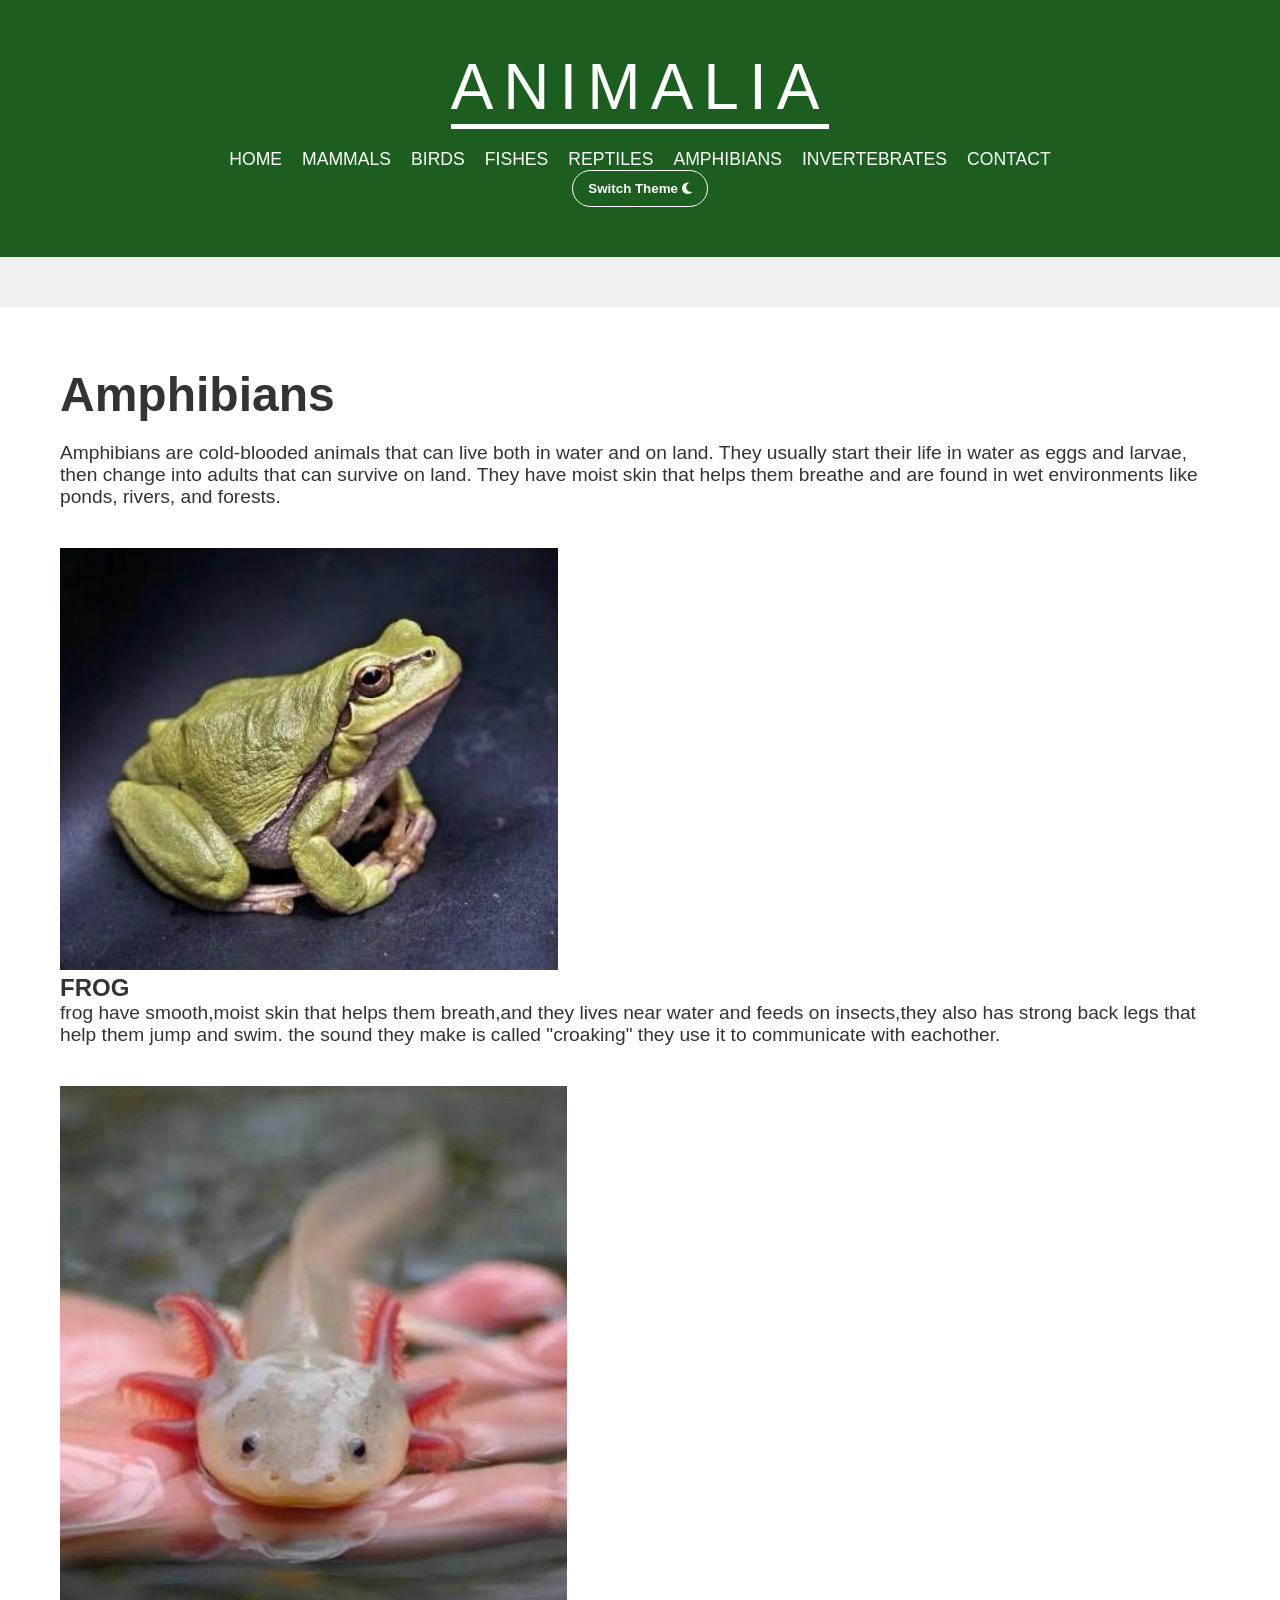
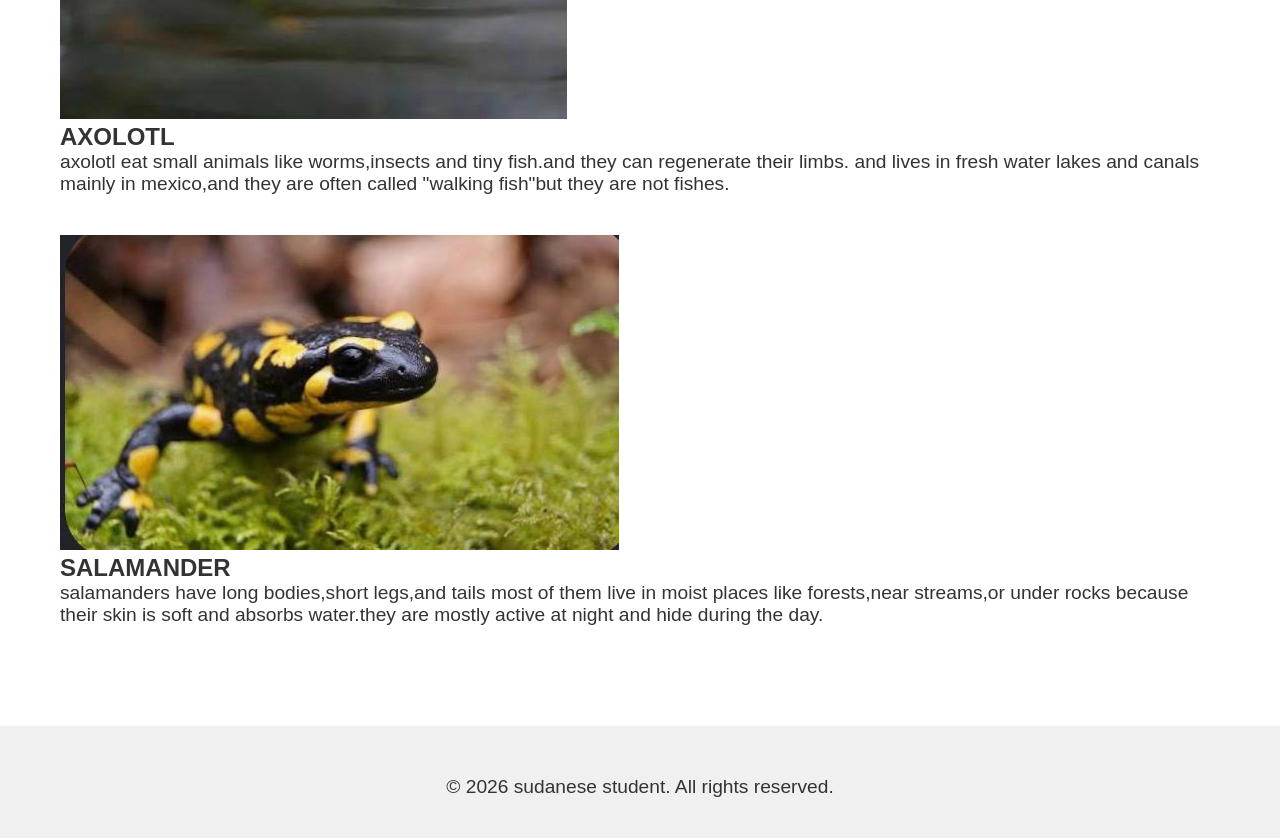
==== commit dd6f071d: "Add files via upload" ====
--- a/amphibians.html
+++ b/amphibians.html
@@ -73,7 +73,7 @@
       </div>
     </main>
     <footer>
-      <p style="text-align: end">
+      <p style="text-align: center">
         &copy; 2026 sudanese student. All rights reserved.
       </p>
     </footer>
--- a/style.css
+++ b/style.css
@@ -5,24 +5,22 @@
 }
 
 :root {
-  --bg-color: #f0f0f0;
-  --card-bg: #ffffff;
+  --bgcolor: #f0f0f0;
+  --cardbg: #ffffff;
   --text-color: #333333;
   --header-bg: #1b5e20;
-  --accent-color: #1b5e20;
 }
 
 [data-theme="dark"] {
-  --bg-color: Black;
-  --card-bg: Black;
+  --bgcolor: Black;
+  --cardbg: Black;
   --text-color: white;
   --header-bg: Black;
-  --accent-color: rgba(0, 128, 13, 0.511);
 }
 
 body {
   font-family: "Arial Black", Gadget, sans-serif;
-  background-color: var(--bg-color);
+  background-color: var(--bgcolor);
   color: var(--text-color);
 }
 
@@ -69,7 +67,7 @@
 main,
 .frm-sd,
 .media-box {
-  background-color: var(--card-bg);
+  background-color: var(--cardbg);
   color: var(--text-color);
 }
 
@@ -87,25 +85,6 @@
 p {
   font-size: 1.2rem;
   margin-bottom: 40px;
-}
-
-.big-img {
-  width: 100%;
-  aspect-ratio: 16 / 9;
-  background: #ddd;
-  border: 10px solid #eee;
-  display: flex;
-  align-items: center;
-  justify-content: center;
-  font-size: 1.2rem;
-  color: #888;
-  margin-bottom: 30px;
-}
-
-.big-img img {
-  width: 100%;
-  height: 100%;
-  object-fit: cover;
 }
 
 .sub-gr {
@@ -244,7 +223,6 @@
   padding: 10px;
   margin-top: 10px;
   border-radius: 5px;
-  border-left: 5px solid #2e7d32;
 }
 
 .cmt-itm strong {
